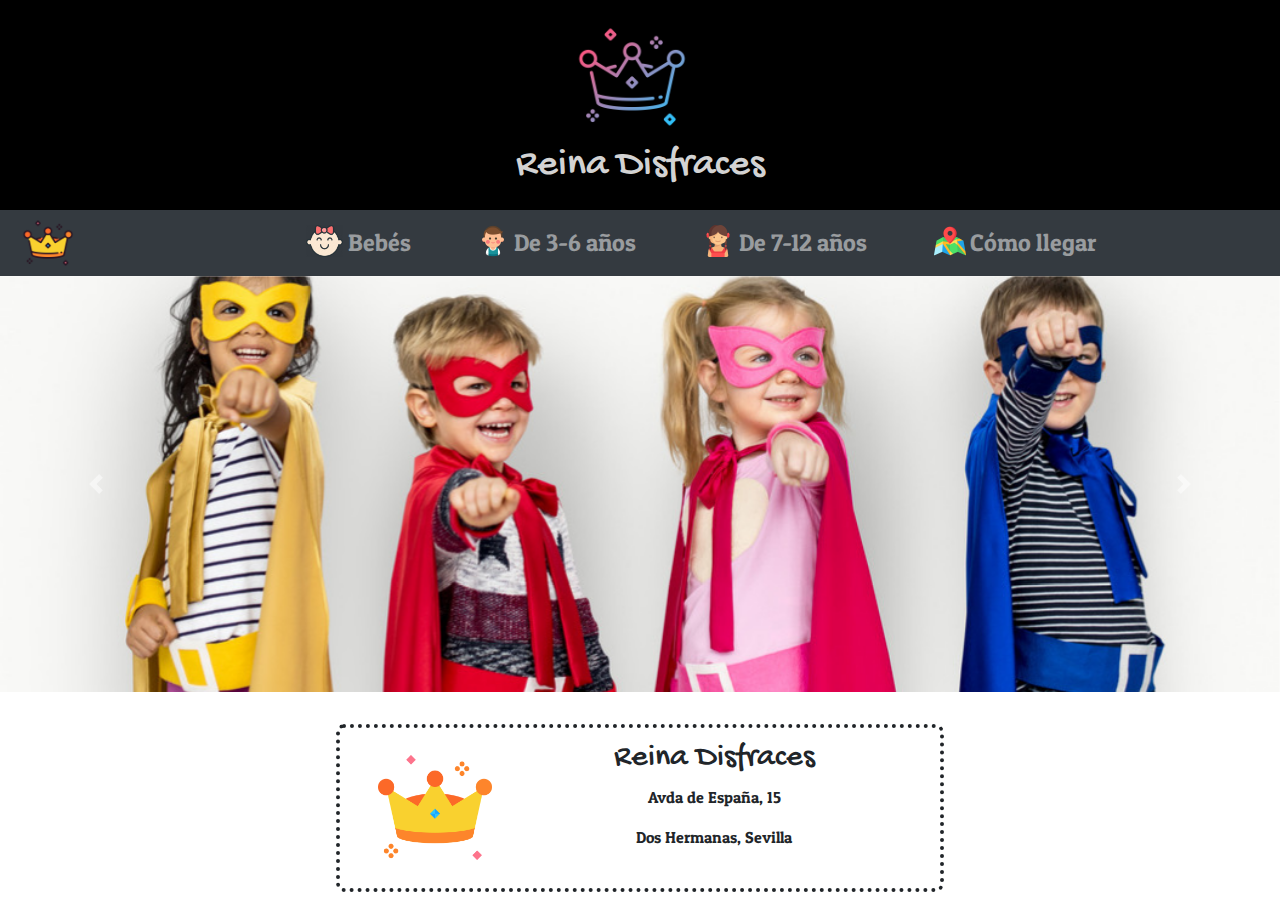
==== index.html @ e3ce2fc5 "Initial commit" ====
<!DOCTYPE html>
<html>
    <head>
        <title>Reina Disfraces</title>
		<link rel="shortcut icon" href="Img/logo2.png">
		<link rel="stylesheet" type="text/css" href="Paginas/estilo.css">
        <meta charset="UTF-8">
        <meta name="viewport" content="width=device-width, initial-scale=1.0">
        <link rel="stylesheet" href="https://maxcdn.bootstrapcdn.com/bootstrap/4.3.1/css/bootstrap.min.css">
        <script src="https://ajax.googleapis.com/ajax/libs/jquery/3.4.1/jquery.min.js"></script>
        <script src="https://cdnjs.cloudflare.com/ajax/libs/popper.js/1.14.7/umd/popper.min.js"></script>
        <script src="https://maxcdn.bootstrapcdn.com/bootstrap/4.3.1/js/bootstrap.min.js"></script>

        <!--Fuentes-->
        <link href="https://fonts.googleapis.com/css?family=Concert+One|Gochi+Hand|Patrick+Hand|Patua+One&display=swap" rel="stylesheet">

        <!--
        	font-family: 'Patua One', cursive; Si
        	font-family: 'Concert One', cursive;
        	font-family: 'Patrick Hand', cursive;
        	font-family: 'Gochi Hand', cursive;
        -->

    </head>
    <body>

        <div class="jumbotron jumbotron-fluid text-center" style="color: lightgrey; background-color: black; background-image: url('Img/space.gif'); margin: 0px; padding: 12px">
        	<div class="container logo">
                <a class="navbar-brand" href="index.html">
                    <img class="inicio" src="Img/crown (1).png" style="width: 6em">
                </a>
                <h1>Reina Disfraces</h1>
            </div>
        </div>

        <nav class="navbar navbar-expand-md bg-dark navbar-dark sticky-top" style="padding: 0.3em">
            <div class="container-fluid">
        	  <a class="navbar-brand" href="index.html" style="padding: 0px">
        	    <img class="inicio" src="Img/crown (2).png" alt="logo" style="width: 2.8em;">
        	  </a>

        	  <button class="navbar-toggler" type="button" data-toggle="collapse" data-target="#collapsibleNavbar">
        	      <span class="navbar-toggler-icon"></span>
        	    </button>
        	  
        	  <div class="collapse navbar-collapse justify-content-center" id="collapsibleNavbar">
            	  <ul class="navbar-nav" style="font-family: 'Patua One', cursive;  align-items: center; padding: 0px;">
            	    
            	    <li class="nav-item">
            	      <a class="nav-link" href="Paginas/bebes.html">
                        <img class="d-none d-md-block float-left" src="Img/bebe2.png">Bebés
                      </a>
            	    </li>
                    
            	    <li class="nav-item">
            	      <a class="nav-link" href="Paginas/pequeños.html">
                        <img class="d-none d-md-block float-left" src="Img/niño.png">De 3-6 años
                      </a>
            	    </li>
            	    <li class="nav-item">
            	      <a class="nav-link" href="Paginas/mayores.html">
                        <img class="d-none d-md-block float-left" src="Img/mayor.png">De 7-12 años
                      </a>
            	    </li>
            	    <li class="nav-item">
            	      <a class="nav-link" href="Paginas/contacto.html">
                        <img class="d-none d-md-block float-left" src="Img/mapa.png">Cómo llegar
                      </a>
            	    </li>
            	  </ul>
               </div>
            </div>
        </nav>
        
        <div id="demo" class="carousel slide" data-ride="carousel">
            <div class="carousel-inner">
                <div class="carousel-item active">
                  <img src="Img/Car1.jpg" alt="Superheroes">
                </div>
                <div class="carousel-item">
                  <img src="Img/Car2.jpg" alt="Happy Halloween">   
                </div>
                <div class="carousel-item">
                  <img src="Img/Car3.jpg" alt="Halloween">  
                </div>
                <div class="carousel-item">
                  <img src="Img/Car4.jpg" alt="Bebe animales">  
                </div>
                <div class="carousel-item">
                  <img src="Img/Car5.jpg" alt="Navidad">
                </div>
                <div class="carousel-item">
                  <img src="Img/Car6.jpg" alt="Bebes"> 
                </div>
            </div>
            <a class="carousel-control-prev" href="#demo" data-slide="prev">
                <span class="carousel-control-prev-icon"></span>
             </a>
            <a class="carousel-control-next" href="#demo" data-slide="next">
                <span class="carousel-control-next-icon"></span>
            </a>
        </div>

        <div class="container-fluid">
            <div class="row justify-content-center" style="padding: 2em;">
                <div class="col-9 col-md-6 footer" style="border-style: dotted; border-width: 0.3em; border-radius: 0.5em">
                    <img class="img-fluid mx-auto d-block d-sm-inline-block float-sm-left" src="Img/crown (3).png">
                    <div class="text-center" style="padding: 0.7em;">
                        <h2>Reina Disfraces</h2>
                        <p>Avda de España, 15</p>
                        <p>Dos Hermanas, Sevilla</p>
                    </div>
                </div>
            </div>
        </div>

    </body>	
</html>
---- Paginas/estilo.css ----
/* Extra small devices (phones, 600px and down) */
    @media only screen and (max-width: 600px) {
        .carousel-inner {
            height: 7.5em;
        }
        h1 {
            font-size: 1.9em;
        }
        h2 {
            font-size: 1.6em;
        }
        p {
            font-size: 0.8em;
        }
        .footer img {
            height: 5em;
        }
    }
    /* Small devices (portrait tablets and large phones, 600px and up) */
    @media only screen and (min-width: 600px) {
        .carousel-inner {
            height: 14em;
        }
        h1 {
            font-size: 4em;
        }
        h2 {
            font-size: 2.2em;
        }
        .footer img {
            height: 8em;
        }
    }
    /* Medium devices (landscape tablets, 768px and up) */
    @media only screen and (min-width: 768px) {
        .navbar-nav {
            font-size: 1em;
        }
        .carousel-inner {
            height: 18em;
        }
        .footer img {
            height: 11em;
            padding: 0.8em;
        }
        ul img {
            height: 27px;
            margin: 0 0.2em 0 2.3em;
        }
    }
    /* Large devices (laptops/desktops, 992px and up) */
    @media only screen and (min-width: 992px) {
        .navbar-nav {
            font-size: 1.5em;
        }
        .carousel-inner {
            height: 26em;
        }
        .footer img {
            height: 10em;
        }
        ul img {
            height: 32px;
            margin: 0 0.2em 0 2.1em;
        }
    }
    /* Extra large devices (large laptops and desktops, 1200px and up) */
    @media only screen and (min-width: 1200px) {

    } 

    .carousel-inner img {
        width: 100%;
        height: 100%;
    }
    h1 {
        font-family: 'Gochi Hand', cursive;
    }
    h2 {
        font-family: 'Gochi Hand', cursive;
    }
    h3 {
      font-family: 'Patua One', cursive;
    }
    p {
        font-family: 'Patua One', cursive;
    }
    nav img:hover, .inicio:hover {
      animation: shake 1.4s;
      animation-iteration-count: infinite;
    }
    @keyframes shake {
      0% { transform: translate(1px, 1px) rotate(0deg); }
      10% { transform: translate(-1px, -2px) rotate(-1deg); }
      20% { transform: translate(-2px, 0px) rotate(1deg); }
      30% { transform: translate(2px, 2px) rotate(0deg); }
      40% { transform: translate(1px, -1px) rotate(1deg); }
      50% { transform: translate(-1px, 2px) rotate(-1deg); }
      60% { transform: translate(-2px, 1px) rotate(0deg); }
      70% { transform: translate(2px, 1px) rotate(-1deg); }
      80% { transform: translate(-1px, -1px) rotate(1deg); }
      90% { transform: translate(1px, 2px) rotate(0deg); }
      100% { transform: translate(1px, -2px) rotate(-1deg); }
    }

    .column {
      padding: 2%;
    }

    .disfraz {
      display: block;
      width: 100%;
      height: 100%;
      object-fit: cover;
      object-position: 50% 50%;
      margin: auto;
    }

    .overlay {
      position: absolute;
      top: 0;
      bottom: 0;
      left: 0;
      right: 0;
      height: 97%;
      width: 97%;
      opacity: 0;
      transition: .5s ease;
      background-color: #000;
    }

    .disfraces .row .column:hover .overlay {
      opacity: 0.8;
    }

    .text {
      color: white;
      text-align: center;
      position: absolute;
      top: 30%;
      padding: 6%;
    }

    .footer {
        border-style: dotted;
        border-width: 0.3em;
        border-radius: 0.5em;
    }
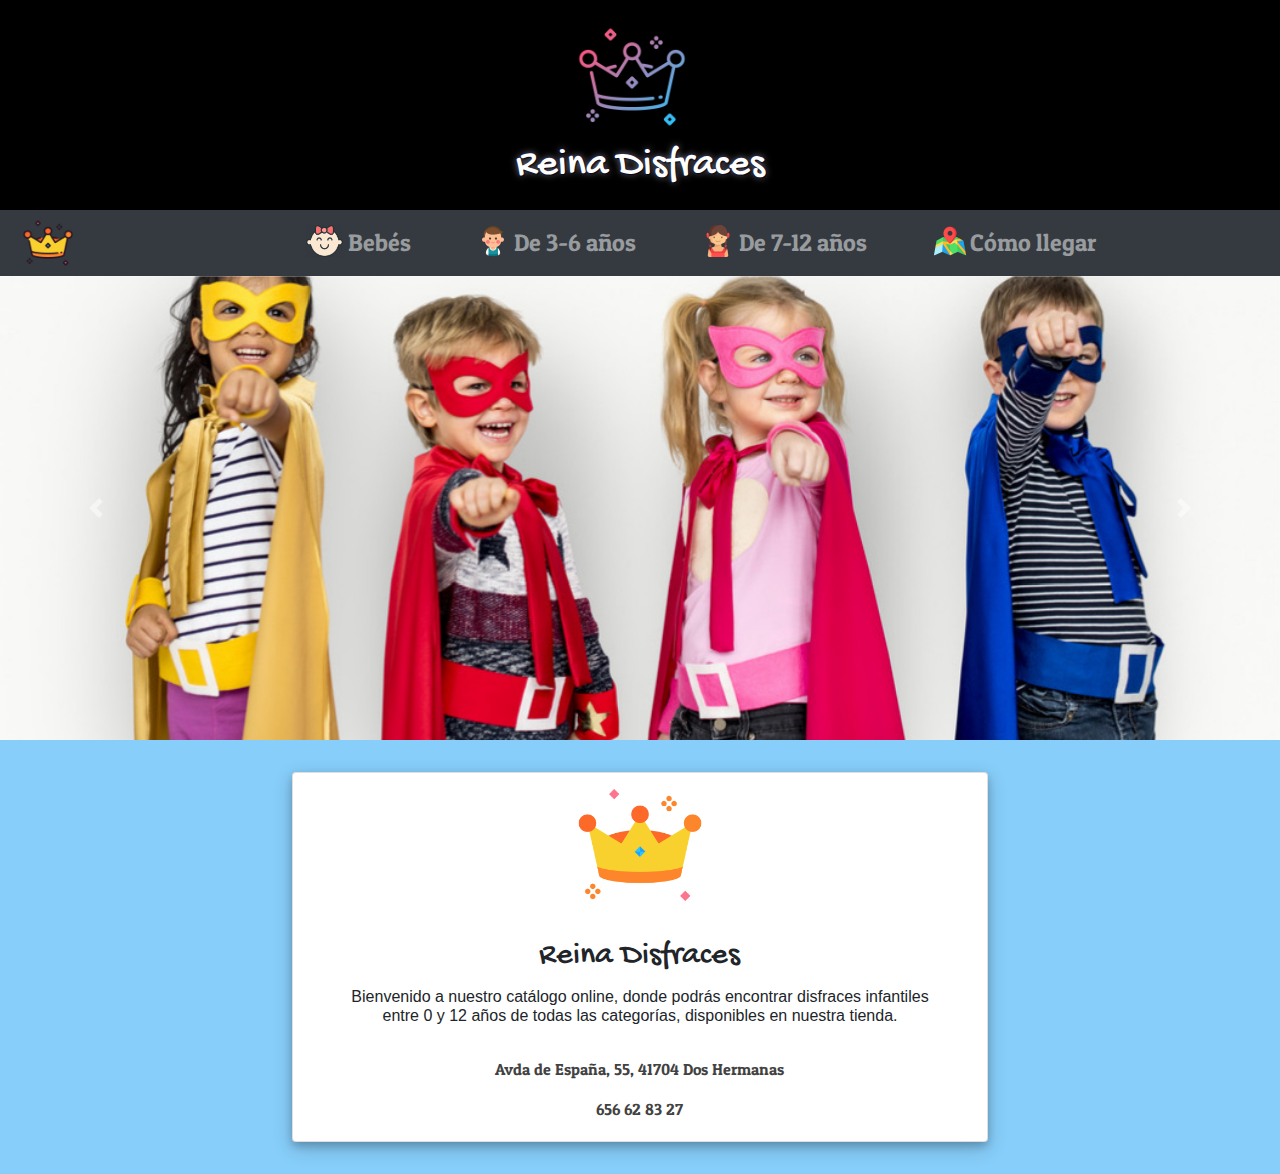
==== commit 7626f17c: "footer" ====
--- a/index.html
+++ b/index.html
@@ -101,17 +101,21 @@
             </a>
         </div>
 
-        <div class="container-fluid">
-            <div class="row justify-content-center" style="padding: 2em;">
-                <div class="col-9 col-md-6 footer" style="border-style: dotted; border-width: 0.3em; border-radius: 0.5em">
-                    <img class="img-fluid mx-auto d-block d-sm-inline-block float-sm-left" src="Img/crown (3).png">
-                    <div class="text-center" style="padding: 0.7em;">
-                        <h2>Reina Disfraces</h2>
-                        <p>Avda de España, 15</p>
-                        <p>Dos Hermanas, Sevilla</p>
-                    </div>
-                </div>
-            </div>
+
+        <div class="container-fluid" style="padding: 2em; background-color: lightskyblue;">
+        	<div class="row justify-content-center">
+        		<div class="col-11 col-md-7">
+        			<div class="card">
+                		<a href="index.html"><img class="img-fluid mx-auto d-block" src="Img/crown (3).png" style="width: 27%; height: auto; max-width: 9em"></a>
+        			  <div class="card-body text-center">
+        			    <h2 class="card-title">Reina Disfraces</h2>
+        			    <h6 class="card-text" style="padding: 0 2em;">Bienvenido a nuestro catálogo online, donde podrás encontrar disfraces infantiles entre 0 y 12 años de todas las categorías, disponibles en nuestra tienda.</h6><br>
+        			    <a href="Paginas/contacto.html"><p class="card-link">Avda de España, 55, 41704 Dos Hermanas</p></a>
+        			    <a href="Paginas/contacto.html#contact"><p class="card-text">656 62 83 27</p></a>
+        			  </div>
+        			</div>
+        		</div>
+        	</div>
         </div>
 
     </body>	
--- a/Paginas/estilo.css
+++ b/Paginas/estilo.css
@@ -1,19 +1,16 @@
      /* Extra small devices (phones, 600px and down) */
     @media only screen and (max-width: 600px) {
         .carousel-inner {
-            height: 7.5em;
+            height: 11em;
         }
         h1 {
-            font-size: 1.9em;
+            font-size: 2em;
         }
         h2 {
-            font-size: 1.6em;
+            font-size: 3em;
         }
         p {
             font-size: 0.8em;
-        }
-        .footer img {
-            height: 5em;
         }
     }
     /* Small devices (portrait tablets and large phones, 600px and up) */
@@ -25,10 +22,7 @@
             font-size: 4em;
         }
         h2 {
-            font-size: 2.2em;
-        }
-        .footer img {
-            height: 8em;
+            font-size: 4em;
         }
     }
     /* Medium devices (landscape tablets, 768px and up) */
@@ -38,10 +32,6 @@
         }
         .carousel-inner {
             height: 18em;
-        }
-        .footer img {
-            height: 11em;
-            padding: 0.8em;
         }
         ul img {
             height: 27px;
@@ -54,7 +44,7 @@
             font-size: 1.5em;
         }
         .carousel-inner {
-            height: 26em;
+            height: 23em;
         }
         .footer img {
             height: 10em;
@@ -67,6 +57,9 @@
     /* Extra large devices (large laptops and desktops, 1200px and up) */
     @media only screen and (min-width: 1200px) {
 
+        .carousel-inner {
+            height: 29em;
+        }
     } 
 
     .carousel-inner img {
@@ -75,6 +68,8 @@
     }
     h1 {
         font-family: 'Gochi Hand', cursive;
+        color: white;
+        text-shadow: 1px 1px 2px black, 0 0 7px grey, 0 0 3px darkblue;
     }
     h2 {
         font-family: 'Gochi Hand', cursive;
@@ -137,8 +132,16 @@
       color: white;
       text-align: center;
       position: absolute;
-      top: 30%;
-      padding: 6%;
+      padding: 5%;
+      bottom: 6%;
+      padding-bottom: 3%;
+    }
+
+    div.card {
+      box-shadow: 0 4px 8px 0 rgba(0, 0, 0, 0.2), 0 6px 20px 0 rgba(0, 0, 0, 0.19);
+    }
+    div.card p{
+      color: #424242;
     }
 
     .footer {
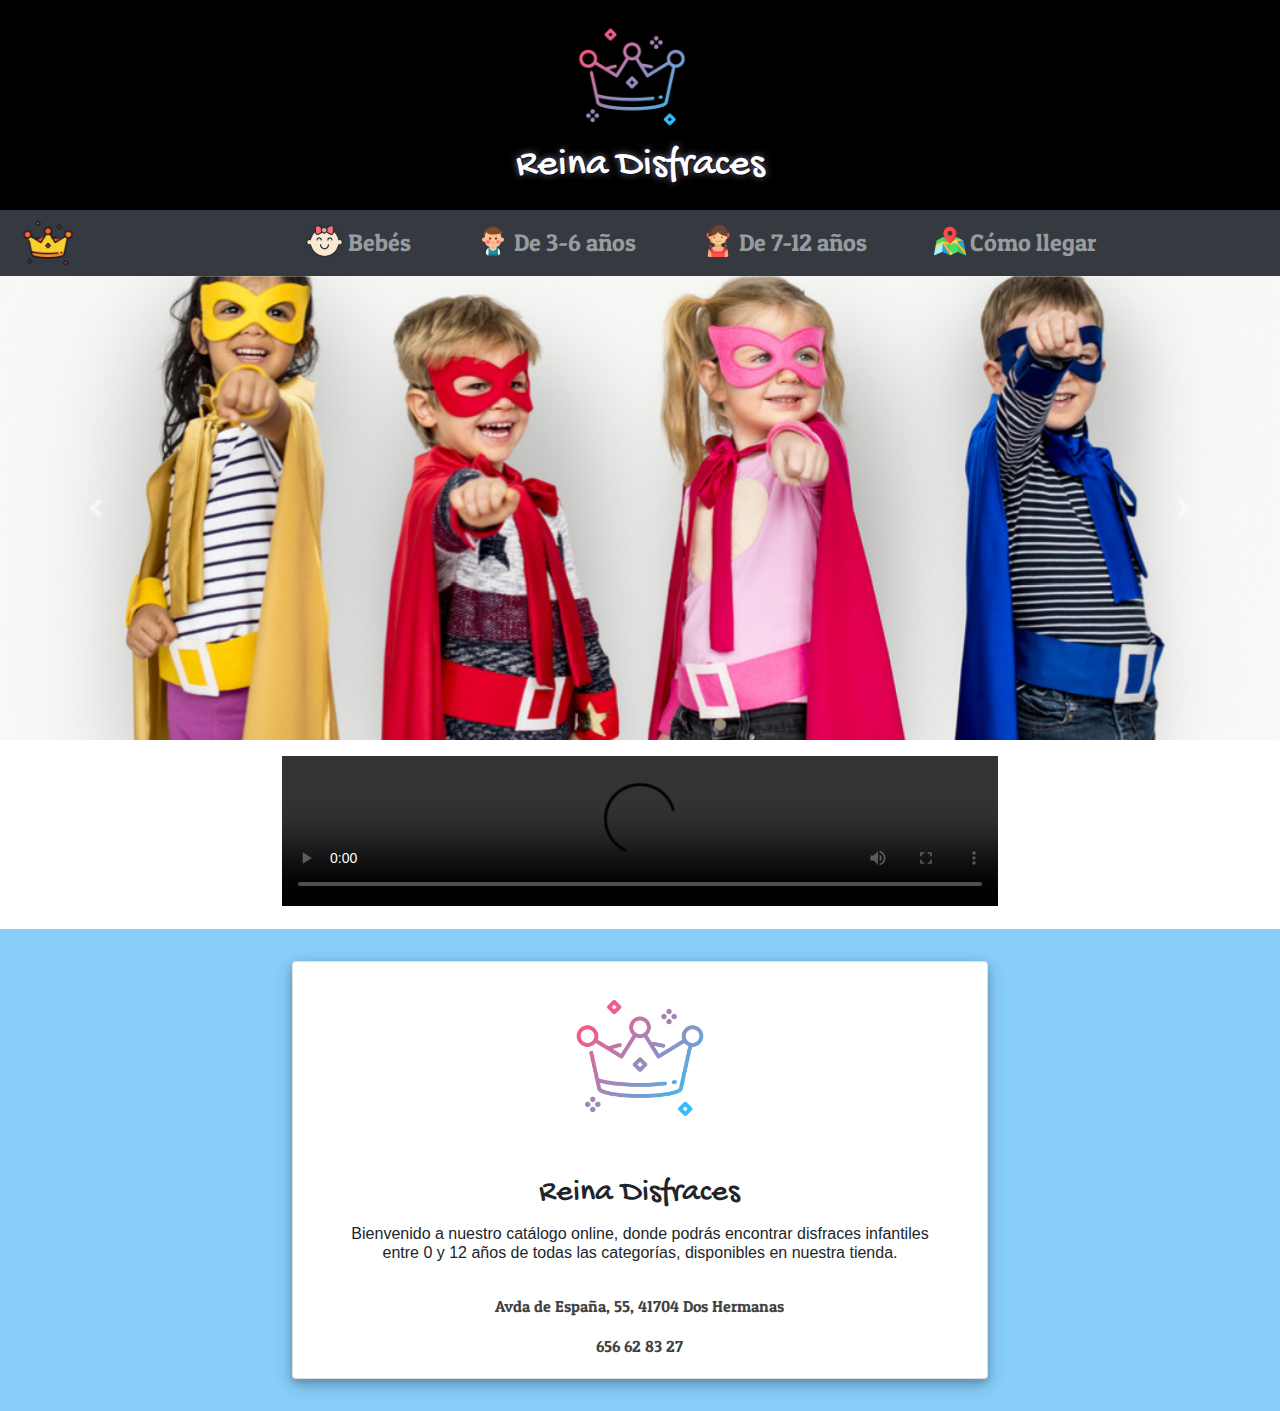
==== commit d4c8d75d: "Prueba nuevo proyecto" ====
--- a/index.html
+++ b/index.html
@@ -100,13 +100,25 @@
                 <span class="carousel-control-next-icon"></span>
             </a>
         </div>
+        <div class="row justify-content-center" style="padding: 1em;">
+        	<div class="col-12 col-md-9 col-lg-7">
+                <video controls autoplay style="width: 100%"><source src="Media/disfraces.mp4" type="video/mp4">Tu navegador no soporta este video</video>
+            </div>
+        </div>
 
 
         <div class="container-fluid" style="padding: 2em; background-color: lightskyblue;">
+
         	<div class="row justify-content-center">
-        		<div class="col-11 col-md-7">
+        		<div class="col-12 col-md-9 col-lg-7">
         			<div class="card">
-                		<a href="index.html"><img class="img-fluid mx-auto d-block" src="Img/crown (3).png" style="width: 27%; height: auto; max-width: 9em"></a>
+                		<a href="index.html">
+                            <picture style="margin: 5%">
+                                <source media="(max-width: 600px)" srcset="Media/crown2.png">
+                                <source media="(max-width: 1300px)" srcset="Media/crown1.png">
+                                <img class="img-fluid mx-auto d-block" src="Img/crown (3).png" style="width: 27%; height: auto; max-width: 9em">
+                            </picture>
+                        </a>
         			  <div class="card-body text-center">
         			    <h2 class="card-title">Reina Disfraces</h2>
         			    <h6 class="card-text" style="padding: 0 2em;">Bienvenido a nuestro catálogo online, donde podrás encontrar disfraces infantiles entre 0 y 12 años de todas las categorías, disponibles en nuestra tienda.</h6><br>
--- a/Paginas/estilo.css
+++ b/Paginas/estilo.css
@@ -1,7 +1,7 @@
      /* Extra small devices (phones, 600px and down) */
     @media only screen and (max-width: 600px) {
         .carousel-inner {
-            height: 11em;
+            height: 8.9em;
         }
         h1 {
             font-size: 2em;
@@ -11,6 +11,9 @@
         }
         p {
             font-size: 0.8em;
+        }
+        .inicio {
+          visibility: hidden;
         }
     }
     /* Small devices (portrait tablets and large phones, 600px and up) */
@@ -24,6 +27,9 @@
         h2 {
             font-size: 4em;
         }
+        .inicio {
+          visibility: hidden;
+        }
     }
     /* Medium devices (landscape tablets, 768px and up) */
     @media only screen and (min-width: 768px) {
@@ -36,6 +42,9 @@
         ul img {
             height: 27px;
             margin: 0 0.2em 0 2.3em;
+        }
+        .inicio {
+          visibility: visible;
         }
     }
     /* Large devices (laptops/desktops, 992px and up) */
@@ -52,6 +61,9 @@
         ul img {
             height: 32px;
             margin: 0 0.2em 0 2.1em;
+        }
+        .inicio {
+          opacity: 1;
         }
     }
     /* Extra large devices (large laptops and desktops, 1200px and up) */
@@ -80,7 +92,7 @@
     p {
         font-family: 'Patua One', cursive;
     }
-    nav img:hover, .inicio:hover {
+    nav img:hover:not(.inicio) {
       animation: shake 1.4s;
       animation-iteration-count: infinite;
     }
@@ -98,6 +110,21 @@
       100% { transform: translate(1px, -2px) rotate(-1deg); }
     }
 
+    /*Hace que la corona de icono del navbar se mueva de un lado a otro, pero desaparezca por detras de la lista*/
+    nav .inicio {
+      animation: paseito 4s infinite alternate linear;
+    }
+    @keyframes paseito {
+      0% { opacity: 1; transition: opacity; transform: translateX(0vw) scale(0.8) ; }
+      5% { opacity: 1; transition: opacity; transform: translateX(0vw) scale(1) ; }
+      45% { opacity: 1; transition: opacity; transform: translateX(18vw) ; } 
+      57% { opacity: 0; transition: opacity; transform: translateX(19vw) ; }
+      66% { opacity: 0; transition: opacity; transform: translateX(82vw) ; } 
+      75% { opacity: 1; transition: opacity; transform: translateX(83vw) ; }      
+      95% { opacity: 1; transition: opacity; transform: translateX(90vw) scale(1) ; }
+      100% { opacity: 1; transition: opacity; transform: translateX(90vw) scale(0.8); }
+    }
+
     .column {
       padding: 2%;
     }
@@ -109,6 +136,7 @@
       object-fit: cover;
       object-position: 50% 50%;
       margin: auto;
+      transition: all 0.5s;
     }
 
     .overlay {
@@ -124,8 +152,13 @@
       background-color: #000;
     }
 
+    /*Amplia la imagen del disfraz al hacer hover ademas de mostrar la informacion */
     .disfraces .row .column:hover .overlay {
       opacity: 0.8;
+    }
+
+    .disfraces .row .column:hover .disfraz {
+      transform: scale(1.1);
     }
 
     .text {
@@ -143,9 +176,3 @@
     div.card p{
       color: #424242;
     }
-
-    .footer {
-        border-style: dotted;
-        border-width: 0.3em;
-        border-radius: 0.5em;
-    }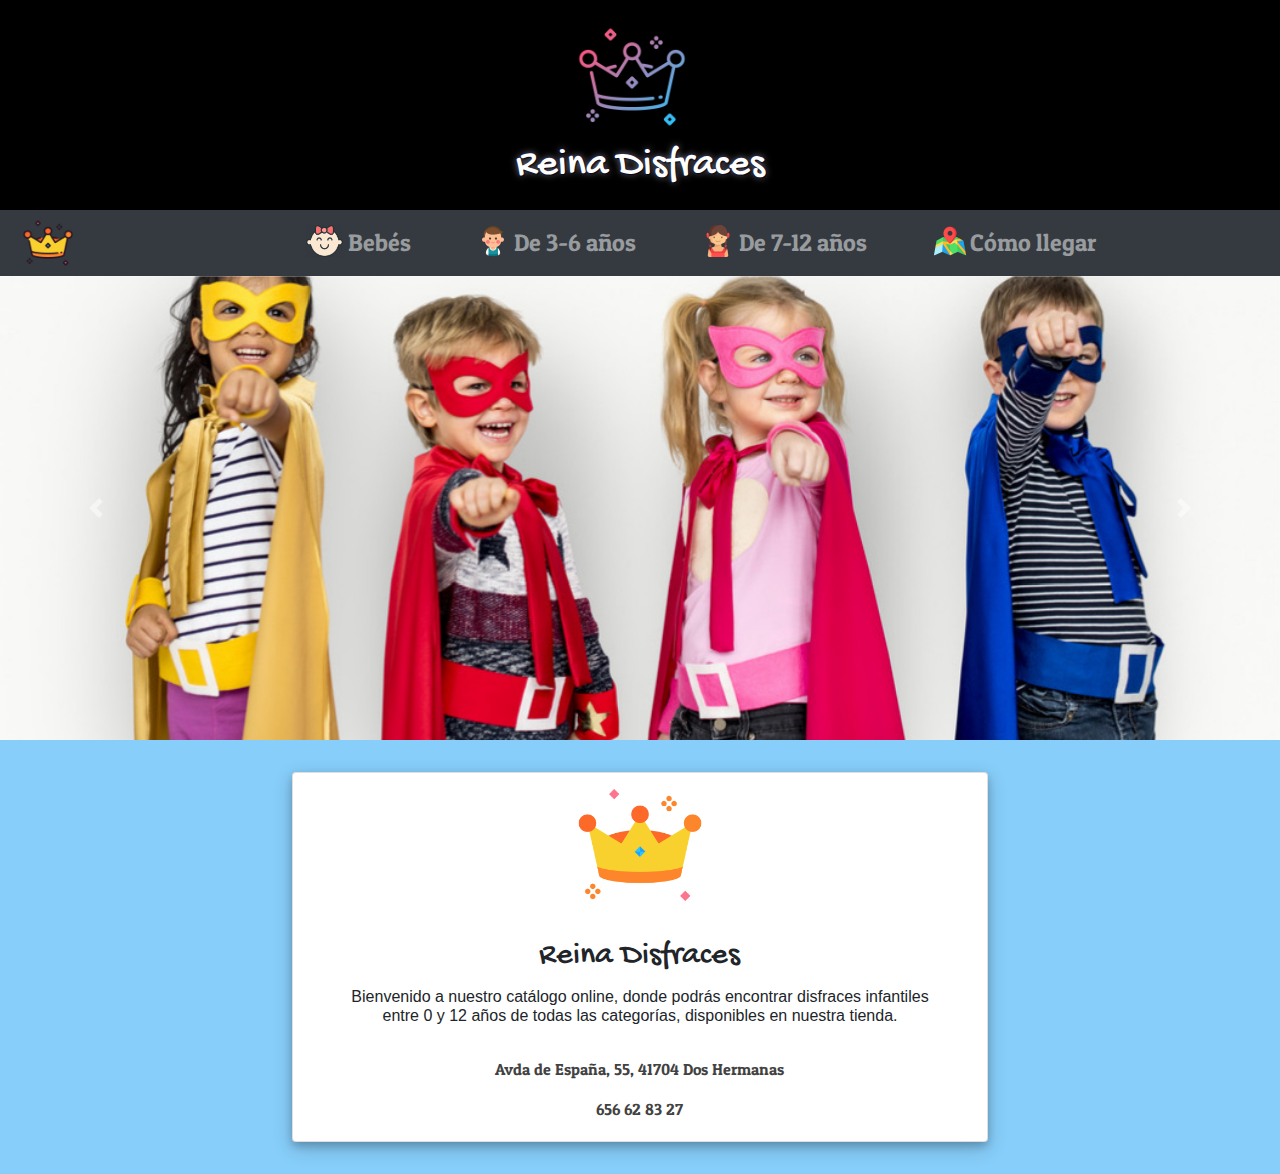
==== commit e0b79444: "Revert "Prueba nuevo proyecto"" ====
--- a/index.html
+++ b/index.html
@@ -100,25 +100,13 @@
                 <span class="carousel-control-next-icon"></span>
             </a>
         </div>
-        <div class="row justify-content-center" style="padding: 1em;">
-        	<div class="col-12 col-md-9 col-lg-7">
-                <video controls autoplay style="width: 100%"><source src="Media/disfraces.mp4" type="video/mp4">Tu navegador no soporta este video</video>
-            </div>
-        </div>
 
 
         <div class="container-fluid" style="padding: 2em; background-color: lightskyblue;">
-
         	<div class="row justify-content-center">
-        		<div class="col-12 col-md-9 col-lg-7">
+        		<div class="col-11 col-md-9 col-lg-7">
         			<div class="card">
-                		<a href="index.html">
-                            <picture style="margin: 5%">
-                                <source media="(max-width: 600px)" srcset="Media/crown2.png">
-                                <source media="(max-width: 1300px)" srcset="Media/crown1.png">
-                                <img class="img-fluid mx-auto d-block" src="Img/crown (3).png" style="width: 27%; height: auto; max-width: 9em">
-                            </picture>
-                        </a>
+                		<a href="index.html"><img class="img-fluid mx-auto d-block" src="Img/crown (3).png" style="width: 27%; height: auto; max-width: 9em"></a>
         			  <div class="card-body text-center">
         			    <h2 class="card-title">Reina Disfraces</h2>
         			    <h6 class="card-text" style="padding: 0 2em;">Bienvenido a nuestro catálogo online, donde podrás encontrar disfraces infantiles entre 0 y 12 años de todas las categorías, disponibles en nuestra tienda.</h6><br>
--- a/Paginas/estilo.css
+++ b/Paginas/estilo.css
@@ -12,9 +12,6 @@
         p {
             font-size: 0.8em;
         }
-        .inicio {
-          visibility: hidden;
-        }
     }
     /* Small devices (portrait tablets and large phones, 600px and up) */
     @media only screen and (min-width: 600px) {
@@ -26,9 +23,6 @@
         }
         h2 {
             font-size: 4em;
-        }
-        .inicio {
-          visibility: hidden;
         }
     }
     /* Medium devices (landscape tablets, 768px and up) */
@@ -42,9 +36,6 @@
         ul img {
             height: 27px;
             margin: 0 0.2em 0 2.3em;
-        }
-        .inicio {
-          visibility: visible;
         }
     }
     /* Large devices (laptops/desktops, 992px and up) */
@@ -61,9 +52,6 @@
         ul img {
             height: 32px;
             margin: 0 0.2em 0 2.1em;
-        }
-        .inicio {
-          opacity: 1;
         }
     }
     /* Extra large devices (large laptops and desktops, 1200px and up) */
@@ -92,7 +80,7 @@
     p {
         font-family: 'Patua One', cursive;
     }
-    nav img:hover:not(.inicio) {
+    nav img:hover, .inicio:hover {
       animation: shake 1.4s;
       animation-iteration-count: infinite;
     }
@@ -110,21 +98,6 @@
       100% { transform: translate(1px, -2px) rotate(-1deg); }
     }
 
-    /*Hace que la corona de icono del navbar se mueva de un lado a otro, pero desaparezca por detras de la lista*/
-    nav .inicio {
-      animation: paseito 4s infinite alternate linear;
-    }
-    @keyframes paseito {
-      0% { opacity: 1; transition: opacity; transform: translateX(0vw) scale(0.8) ; }
-      5% { opacity: 1; transition: opacity; transform: translateX(0vw) scale(1) ; }
-      45% { opacity: 1; transition: opacity; transform: translateX(18vw) ; } 
-      57% { opacity: 0; transition: opacity; transform: translateX(19vw) ; }
-      66% { opacity: 0; transition: opacity; transform: translateX(82vw) ; } 
-      75% { opacity: 1; transition: opacity; transform: translateX(83vw) ; }      
-      95% { opacity: 1; transition: opacity; transform: translateX(90vw) scale(1) ; }
-      100% { opacity: 1; transition: opacity; transform: translateX(90vw) scale(0.8); }
-    }
-
     .column {
       padding: 2%;
     }
@@ -136,7 +109,6 @@
       object-fit: cover;
       object-position: 50% 50%;
       margin: auto;
-      transition: all 0.5s;
     }
 
     .overlay {
@@ -152,13 +124,8 @@
       background-color: #000;
     }
 
-    /*Amplia la imagen del disfraz al hacer hover ademas de mostrar la informacion */
     .disfraces .row .column:hover .overlay {
       opacity: 0.8;
-    }
-
-    .disfraces .row .column:hover .disfraz {
-      transform: scale(1.1);
     }
 
     .text {
@@ -176,3 +143,9 @@
     div.card p{
       color: #424242;
     }
+
+    .footer {
+        border-style: dotted;
+        border-width: 0.3em;
+        border-radius: 0.5em;
+    }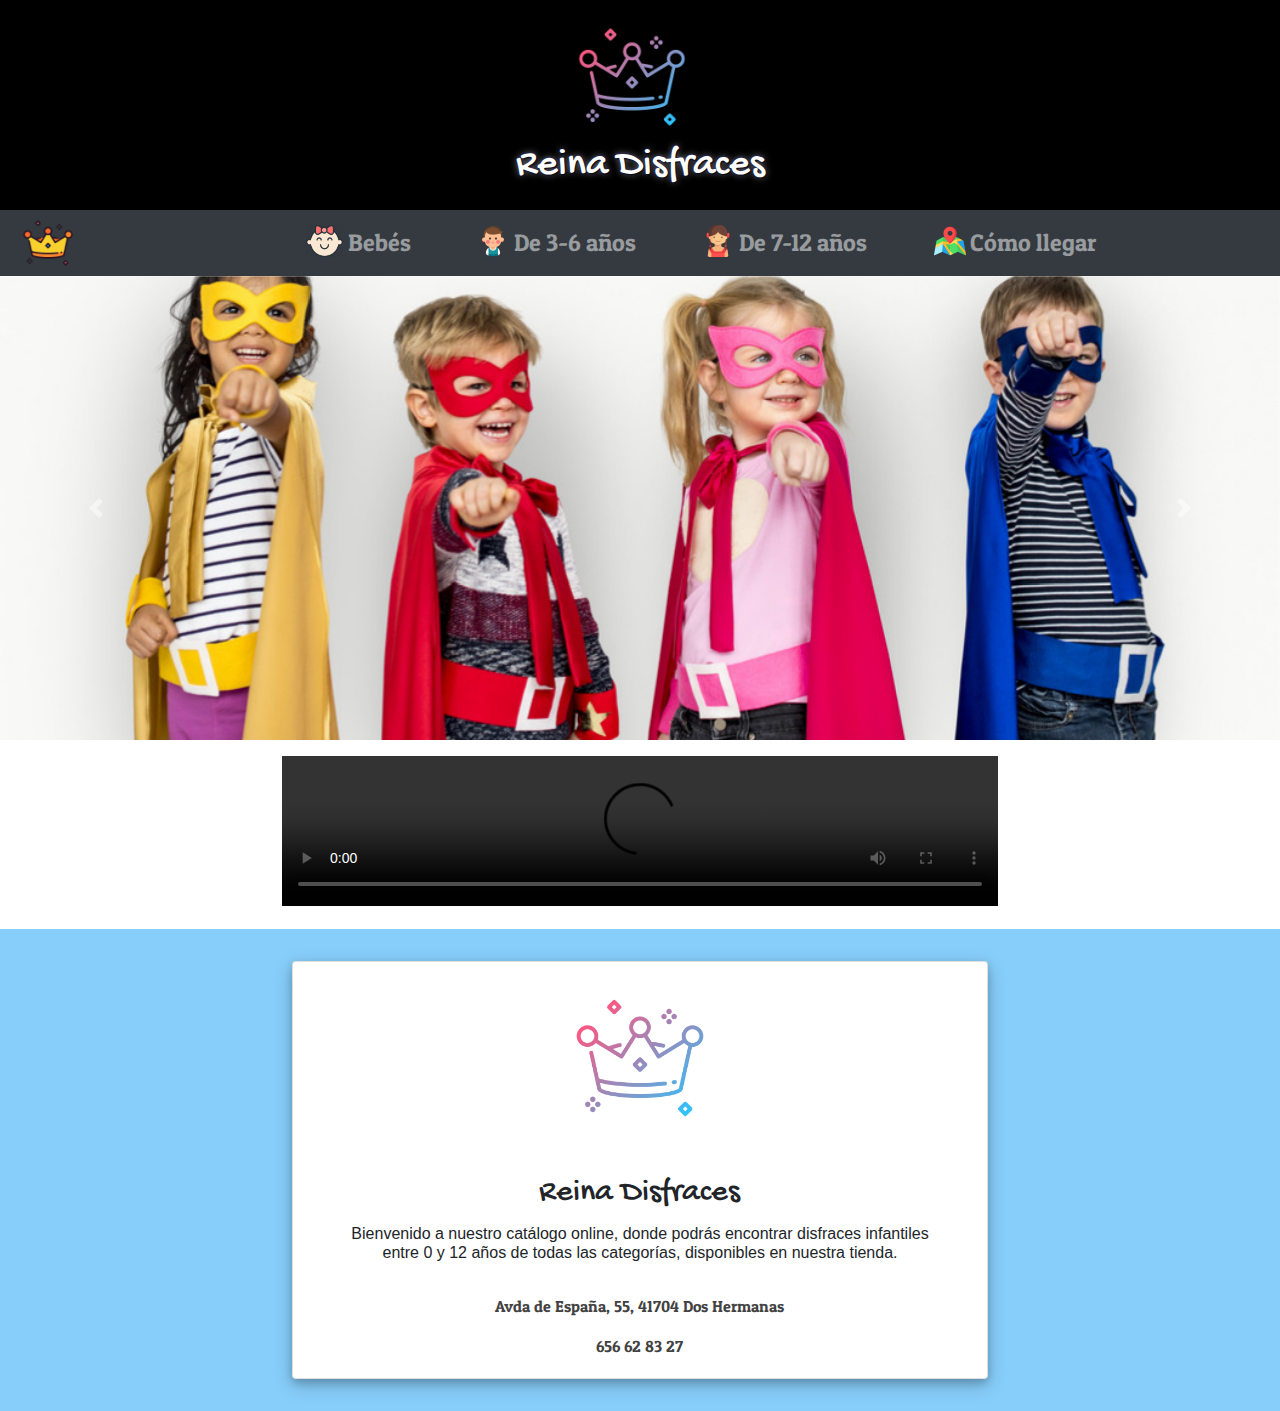
==== commit 1f508fff: "Pruebecita" ====
--- a/index.html
+++ b/index.html
@@ -100,13 +100,25 @@
                 <span class="carousel-control-next-icon"></span>
             </a>
         </div>
+        <div class="row justify-content-center" style="padding: 1em;">
+        	<div class="col-12 col-md-9 col-lg-7">
+                <video controls autoplay style="width: 100%"><source src="Media/disfraces.mp4" type="video/mp4">Tu navegador no soporta este video</video>
+            </div>
+        </div>
 
 
         <div class="container-fluid" style="padding: 2em; background-color: lightskyblue;">
+
         	<div class="row justify-content-center">
-        		<div class="col-11 col-md-9 col-lg-7">
+        		<div class="col-12 col-md-9 col-lg-7">
         			<div class="card">
-                		<a href="index.html"><img class="img-fluid mx-auto d-block" src="Img/crown (3).png" style="width: 27%; height: auto; max-width: 9em"></a>
+                		<a href="index.html">
+                            <picture style="margin: 5%">
+                                <source media="(max-width: 600px)" srcset="Media/crown2.png">
+                                <source media="(max-width: 1300px)" srcset="Media/crown1.png">
+                                <img class="img-fluid mx-auto d-block" src="Img/crown (3).png" style="width: 27%; height: auto; max-width: 9em">
+                            </picture>
+                        </a>
         			  <div class="card-body text-center">
         			    <h2 class="card-title">Reina Disfraces</h2>
         			    <h6 class="card-text" style="padding: 0 2em;">Bienvenido a nuestro catálogo online, donde podrás encontrar disfraces infantiles entre 0 y 12 años de todas las categorías, disponibles en nuestra tienda.</h6><br>
--- a/Paginas/estilo.css
+++ b/Paginas/estilo.css
@@ -12,6 +12,9 @@
         p {
             font-size: 0.8em;
         }
+        .inicio {
+          visibility: hidden;
+        }
     }
     /* Small devices (portrait tablets and large phones, 600px and up) */
     @media only screen and (min-width: 600px) {
@@ -23,6 +26,9 @@
         }
         h2 {
             font-size: 4em;
+        }
+        .inicio {
+          visibility: hidden;
         }
     }
     /* Medium devices (landscape tablets, 768px and up) */
@@ -36,6 +42,9 @@
         ul img {
             height: 27px;
             margin: 0 0.2em 0 2.3em;
+        }
+        .inicio {
+          visibility: visible;
         }
     }
     /* Large devices (laptops/desktops, 992px and up) */
@@ -52,6 +61,9 @@
         ul img {
             height: 32px;
             margin: 0 0.2em 0 2.1em;
+        }
+        .inicio {
+          opacity: 1;
         }
     }
     /* Extra large devices (large laptops and desktops, 1200px and up) */
@@ -80,7 +92,7 @@
     p {
         font-family: 'Patua One', cursive;
     }
-    nav img:hover, .inicio:hover {
+    nav img:hover:not(.inicio) {
       animation: shake 1.4s;
       animation-iteration-count: infinite;
     }
@@ -98,6 +110,21 @@
       100% { transform: translate(1px, -2px) rotate(-1deg); }
     }
 
+    /*Hace que la corona de icono del navbar se mueva de un lado a otro, pero desaparezca por detras de la lista*/
+    nav .inicio {
+      animation: paseito 4s infinite alternate linear;
+    }
+    @keyframes paseito {
+      0% { opacity: 1; transition: opacity; transform: translateX(0vw) scale(0.8) ; }
+      5% { opacity: 1; transition: opacity; transform: translateX(0vw) scale(1) ; }
+      45% { opacity: 1; transition: opacity; transform: translateX(18vw) ; } 
+      57% { opacity: 0; transition: opacity; transform: translateX(19vw) ; }
+      66% { opacity: 0; transition: opacity; transform: translateX(82vw) ; } 
+      75% { opacity: 1; transition: opacity; transform: translateX(83vw) ; }      
+      95% { opacity: 1; transition: opacity; transform: translateX(90vw) scale(1) ; }
+      100% { opacity: 1; transition: opacity; transform: translateX(90vw) scale(0.8); }
+    }
+
     .column {
       padding: 2%;
     }
@@ -109,6 +136,7 @@
       object-fit: cover;
       object-position: 50% 50%;
       margin: auto;
+      transition: all 0.5s;
     }
 
     .overlay {
@@ -124,8 +152,13 @@
       background-color: #000;
     }
 
+    /*Amplia la imagen del disfraz al hacer hover ademas de mostrar la informacion */
     .disfraces .row .column:hover .overlay {
       opacity: 0.8;
+    }
+
+    .disfraces .row .column:hover .disfraz {
+      transform: scale(1.1);
     }
 
     .text {
@@ -143,9 +176,3 @@
     div.card p{
       color: #424242;
     }
-
-    .footer {
-        border-style: dotted;
-        border-width: 0.3em;
-        border-radius: 0.5em;
-    }